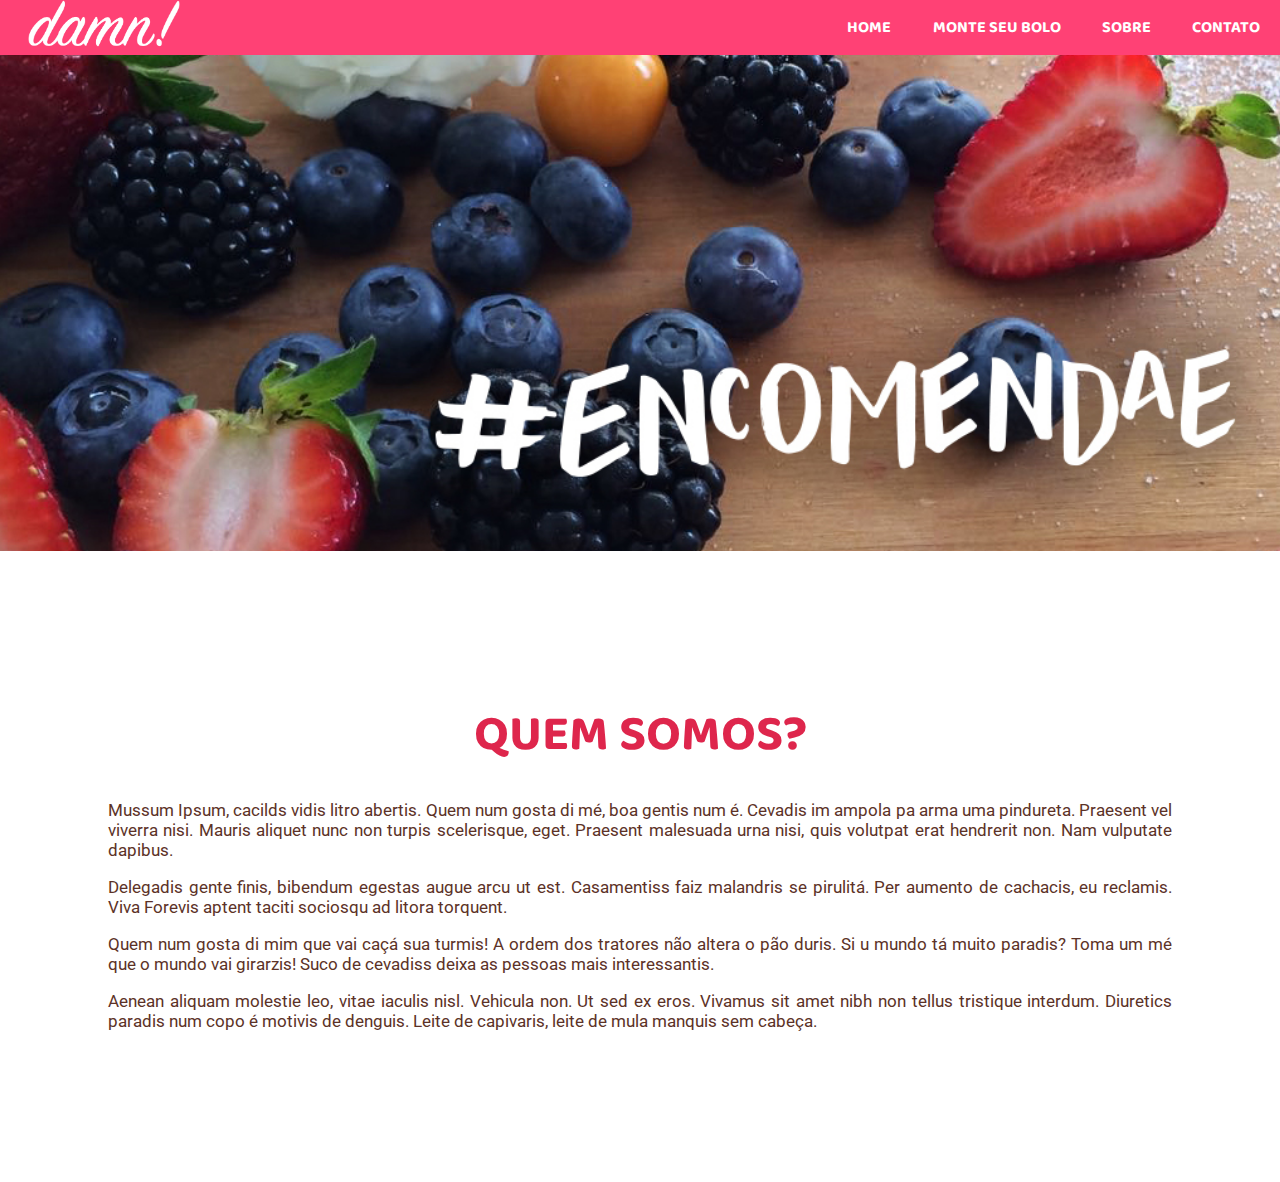
==== index.html @ e53915d9 "Versao inicial do Projeto Confeitaria" ====
﻿<!DOCTYPE html>
<html>
  <head>
    <meta charset="utf-8">
    <title>Site-Confeitaria</title>
    <link rel="stylesheet" href="css/styles.css">
    <link href="https://fonts.googleapis.com/css?family=Lato|Poppins|Roboto|Roboto+Condensed|Roboto+Slab|Baloo|Barrio" rel="stylesheet">
  </head>
  <body>
    <nav class="menu">
    <img src="logos/logos-02.png" alt="Damn">
    <a href="index.html"> <span class="home"> HOME </span> </a>
    <a href="config_v2.html"> <span class="build"> MONTE SEU BOLO </span> </a>
    <a href="#empresa"> <span class="about"> SOBRE </span> </a>
    <a href='mailto:contato@damn.com.br'><span class="contact"> CONTATO </span></a>
  </nav>


<p class="texto_banner"> Venha experimentar os nossos bolos </p>
<section class="banner">

  <img src="images/banner1.jpg" alt="Bolo" class="ativa">
  <img src="images/banner2.jpg" alt="Festa">
  <img src="images/banner3.jpg" alt="Cupcake">


</section>

<br>

<section id="empresa">
<h1> QUEM SOMOS? </h1>
<p>
  Mussum Ipsum, cacilds vidis litro abertis. Quem num gosta di mé, boa gentis num é. Cevadis im ampola pa arma uma pindureta. Praesent vel viverra nisi. Mauris aliquet nunc non turpis scelerisque, eget. Praesent malesuada urna nisi, quis volutpat erat hendrerit non. Nam vulputate dapibus.
</p>
<p>
  Delegadis gente finis, bibendum egestas augue arcu ut est. Casamentiss faiz malandris se pirulitá. Per aumento de cachacis, eu reclamis. Viva Forevis aptent taciti sociosqu ad litora torquent.
</p>
<p>
  Quem num gosta di mim que vai caçá sua turmis! A ordem dos tratores não altera o pão duris. Si u mundo tá muito paradis? Toma um mé que o mundo vai girarzis! Suco de cevadiss deixa as pessoas mais interessantis.
</p>
<p>
  Aenean aliquam molestie leo, vitae iaculis nisl. Vehicula non. Ut sed ex eros. Vivamus sit amet nibh non tellus tristique interdum.  Diuretics paradis num copo é motivis de denguis. Leite de capivaris, leite de mula manquis sem cabeça.
</p>

<br>
<br>
<br>
<br>
<br>
<br>
<br>

</section>
    <script>
    var imagensBanner = document.querySelectorAll(".banner img");
    // No JavaScript, quando damos um espaço, significa que queremos que procure dentro da classe.

    var imagensBannerAtiva = 0;

    function trocarImagemBanner(){
      imagensBanner[imagensBannerAtiva].classList.remove('ativa');
      imagensBannerAtiva++

      if(imagensBannerAtiva>=imagensBanner.length){
        imagensBannerAtiva=0;
      }
      imagensBanner[imagensBannerAtiva].classList.add('ativa');
    }

    setInterval(trocarImagemBanner,2500);

    </script>
  </body>
</html>
---- css/styles.css ----
body{
  /*max-width: 1000px;
  margin-left: 10%;
  background-color: #FFBC85;*/
}
/* ---------------------------------------------------------------------------*/
/* CONFIGURAÇÃO DA BARRA DE NAVEGAÇÃO*/
.menu{
  background-color: #FF4175;
    position: fixed;
    width: 100%;
    height: 75px;
    z-index: +1;
    margin: 0 0 0 0;
    font-weight: bold;
    font-style: normal;
    color: #ffffff;
    text-align: center;
    font-family: 'Baloo', cursive;
    margin: 0;
    margin-top: -30px;
    margin-left: -8px;
  }

.menu img {
  width: 13%;
    margin-left: 21px;
    margin-top: 10px;
    float: left;
  }
  .menu span.home{
    margin-left: 50%;
    line-height: 95px;
    }
  .menu span.build{
    margin-left: 3%;
    line-height: 59px;
    }
  .menu span.about{
  margin-left: 3%;
  }

.menu span.contact{
  margin-left: 3%;
}

a {
  color: inherit; /* blue colors for links too */
  text-decoration: inherit; /* no underline */
}
/*.menu{
  max-width: 1000px;
}*/
/* --------------------------------------------------------------------------*/
/*DISPLAY BANNER*/

.banner img{
  width: 102% /*important*/;
  height: auto;
  display: none;
  /*margin-top: 80px;*/
  margin-left: -8px;
}
img.ativa{
  display: block;
}

/*.texto_banner{
  color: #257AED;
  margin: 0;
  text-align: center;
  font-size: 50px;
  display: inline-flex;
  position: absolute;
  bottom: 0;
  left: 10%;
  font-size: 30px;
  color: white;
  font-weight: bold;
  text-shadow: 1px 1px 1px black;
  display: inline;
  margin-bottom: 38%;
}*/

/*---------------------------------------------------------------------------*/
/* SOBRE */

p{
  margin-top: 10px;
  margin-left: 100px;
margin-right: 100px;
font-family: 'Roboto';
text-align: justify;
font-size: 17px;
color: #5C3227;

}

#empresa{
  margin-top: 10%;
  background-color: white;
  border-radius: 10px;
  /*border: 0.5px solid #888282;*/
  height: 100%;
}

h1{
  color: #A73A68;
  margin-bottom: 2%;
  font-size: 50px;
  font-family: 'Baloo';
  text-align: center;
  color: #DE264C;
}
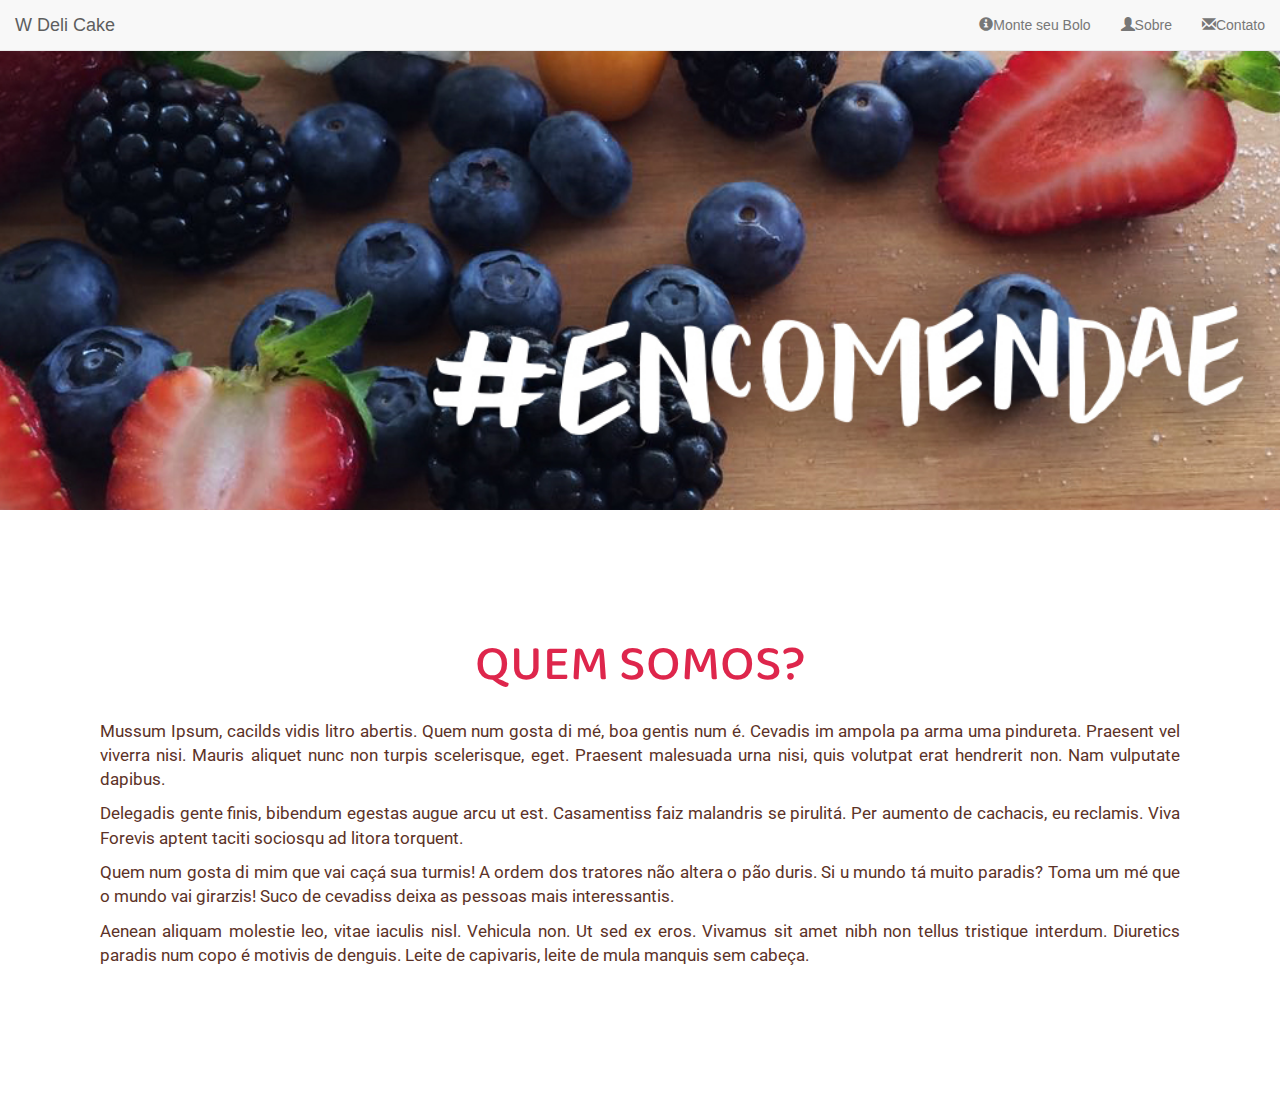
==== commit 4420847e: "Ajustes na barra de navegacao e responsividade" ====
--- a/index.html
+++ b/index.html
@@ -1,75 +1,88 @@
-﻿<!DOCTYPE html>
+<!DOCTYPE html>
 <html>
-  <head>
-    <meta charset="utf-8">
-    <title>Site-Confeitaria</title>
-    <link rel="stylesheet" href="css/styles.css">
-    <link href="https://fonts.googleapis.com/css?family=Lato|Poppins|Roboto|Roboto+Condensed|Roboto+Slab|Baloo|Barrio" rel="stylesheet">
-  </head>
-  <body>
-    <nav class="menu">
-    <img src="logos/logos-02.png" alt="Damn">
-    <a href="index.html"> <span class="home"> HOME </span> </a>
-    <a href="config_v2.html"> <span class="build"> MONTE SEU BOLO </span> </a>
-    <a href="#empresa"> <span class="about"> SOBRE </span> </a>
-    <a href='mailto:contato@damn.com.br'><span class="contact"> CONTATO </span></a>
-  </nav>
+<head>
+  <meta charset="utf-8">
+  <meta http-equiv="X-UA-Compatible" content="IE=edge">
+  <meta name="viewport" content="width=device-width, initial-scale=1">
+  <title>Site-Confeitaria</title>
+  <link href="css/bootstrap.min.css" rel="stylesheet">
+  <link rel="stylesheet" href="css/styles.css">
+  <link href="https://fonts.googleapis.com/css?family=Lato|Poppins|Roboto|Roboto+Condensed|Roboto+Slab|Baloo|Barrio" rel="stylesheet">
+</head>
+<body>
+  <!-- ************************* BARRA DE NAVEGAÇÃO ********************************-->
+  <section class = "navegacao">
+
+    <nav class="navbar navbar-default navbar-fixed-top">
+      <div class="container-fluid">
+        <!-- Brand and toggle get grouped for better mobile display -->
+        <div class="navbar-header">
+          <button type="button" class="navbar-toggle collapsed" data-toggle="collapse" data-target="#bs-example-navbar-collapse-1" aria-expanded="false">
+            <span class="sr-only">Toggle navigation</span>
+            <span class="icon-bar"></span>
+            <span class="icon-bar"></span>
+            <span class="icon-bar"></span>
+          </button>
+          <a class="navbar-brand" href="index.html">W Deli Cake</a>
+        </div>
+
+        <!-- Collect the nav links, forms, and other content for toggling -->
+        <div class="collapse navbar-collapse" id="bs-example-navbar-collapse-1">
+          <ul class="nav navbar-nav navbar-right">
+            <li><a href="config_v2.html"> <span class="glyphicon glyphicon-info-sign" aria-hidden="true"></span>Monte seu Bolo</a></li>
+            <li><a href="#sobre"> <span class="glyphicon glyphicon-user" aria-hidden="true"></span>Sobre</a></li>
+            <li><a href="#"> <span class="glyphicon glyphicon-envelope" aria-hidden="true"></span>Contato</a></li>
+          </ul>
+        </div><!-- /.navbar-collapse -->
+      </div><!-- /.container-fluid -->
+    </nav>
+  </section>
+
+  <!-- *********************************************************************************************************************************-->
+  <!-- ************************* BANNER ********************************-->
+  <section class="banner">
+
+    <img src="images/banner1.jpg" alt="Bolo" class="ativa">
+    <img src="images/banner2.jpg" alt="Festa">
+    <img src="images/banner3.jpg" alt="Cupcake">
 
 
-<p class="texto_banner"> Venha experimentar os nossos bolos </p>
-<section class="banner">
+  </section>
 
-  <img src="images/banner1.jpg" alt="Bolo" class="ativa">
-  <img src="images/banner2.jpg" alt="Festa">
-  <img src="images/banner3.jpg" alt="Cupcake">
+  <!-- *********************************************************************************************************************************-->
+  <!-- ************************* COMO FUNCIONA ********************************-->
 
+  <!-- *********************************************************************************************************************************-->
+  <!-- ************************* SOBRE ********************************-->
 
-</section>
+  <section id="empresa">
+    <h1> QUEM SOMOS? </h1>
+    <p>
+      Mussum Ipsum, cacilds vidis litro abertis. Quem num gosta di mé, boa gentis num é. Cevadis im ampola pa arma uma pindureta. Praesent vel viverra nisi. Mauris aliquet nunc non turpis scelerisque, eget. Praesent malesuada urna nisi, quis volutpat erat hendrerit non. Nam vulputate dapibus.
+    </p>
+    <p>
+      Delegadis gente finis, bibendum egestas augue arcu ut est. Casamentiss faiz malandris se pirulitá. Per aumento de cachacis, eu reclamis. Viva Forevis aptent taciti sociosqu ad litora torquent.
+    </p>
+    <p>
+      Quem num gosta di mim que vai caçá sua turmis! A ordem dos tratores não altera o pão duris. Si u mundo tá muito paradis? Toma um mé que o mundo vai girarzis! Suco de cevadiss deixa as pessoas mais interessantis.
+    </p>
+    <p>
+      Aenean aliquam molestie leo, vitae iaculis nisl. Vehicula non. Ut sed ex eros. Vivamus sit amet nibh non tellus tristique interdum.  Diuretics paradis num copo é motivis de denguis. Leite de capivaris, leite de mula manquis sem cabeça.
+    </p>
 
-<br>
+    <br>
+    <br>
+    <br>
+    <br>
+    <br>
+    <br>
+    <br>
 
-<section id="empresa">
-<h1> QUEM SOMOS? </h1>
-<p>
-  Mussum Ipsum, cacilds vidis litro abertis. Quem num gosta di mé, boa gentis num é. Cevadis im ampola pa arma uma pindureta. Praesent vel viverra nisi. Mauris aliquet nunc non turpis scelerisque, eget. Praesent malesuada urna nisi, quis volutpat erat hendrerit non. Nam vulputate dapibus.
-</p>
-<p>
-  Delegadis gente finis, bibendum egestas augue arcu ut est. Casamentiss faiz malandris se pirulitá. Per aumento de cachacis, eu reclamis. Viva Forevis aptent taciti sociosqu ad litora torquent.
-</p>
-<p>
-  Quem num gosta di mim que vai caçá sua turmis! A ordem dos tratores não altera o pão duris. Si u mundo tá muito paradis? Toma um mé que o mundo vai girarzis! Suco de cevadiss deixa as pessoas mais interessantis.
-</p>
-<p>
-  Aenean aliquam molestie leo, vitae iaculis nisl. Vehicula non. Ut sed ex eros. Vivamus sit amet nibh non tellus tristique interdum.  Diuretics paradis num copo é motivis de denguis. Leite de capivaris, leite de mula manquis sem cabeça.
-</p>
-
-<br>
-<br>
-<br>
-<br>
-<br>
-<br>
-<br>
-
-</section>
-    <script>
-    var imagensBanner = document.querySelectorAll(".banner img");
-    // No JavaScript, quando damos um espaço, significa que queremos que procure dentro da classe.
-
-    var imagensBannerAtiva = 0;
-
-    function trocarImagemBanner(){
-      imagensBanner[imagensBannerAtiva].classList.remove('ativa');
-      imagensBannerAtiva++
-
-      if(imagensBannerAtiva>=imagensBanner.length){
-        imagensBannerAtiva=0;
-      }
-      imagensBanner[imagensBannerAtiva].classList.add('ativa');
-    }
-
-    setInterval(trocarImagemBanner,2500);
-
-    </script>
-  </body>
+  </section>
+  <!-- *********************************************************************************************************************************-->
+  <!-- ************************* JAVASCRIPT ********************************-->
+  <script src="bower_components/jquery/dist/jquery.min.js"></script>
+  <script src="js/bootstrap.min.js"></script>
+  <script src="js/banner.js"> </script>
+</body>
 </html>
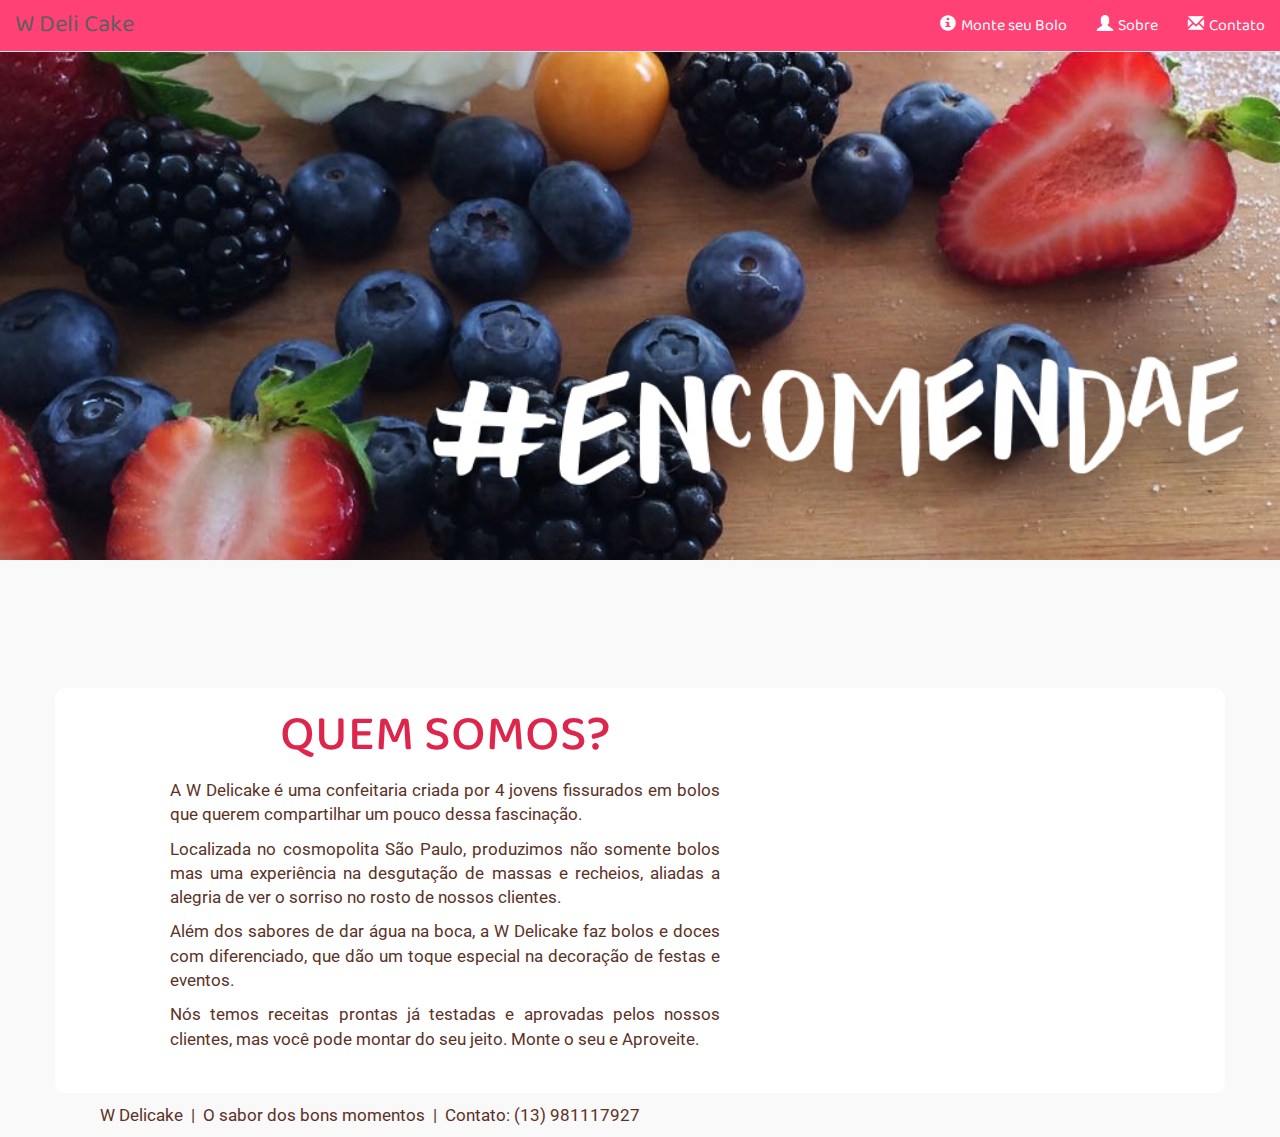
==== commit 2ebe8fb0: "Quem Somos + FB + Footer" ====
--- a/index.html
+++ b/index.html
@@ -30,7 +30,7 @@
         <div class="collapse navbar-collapse" id="bs-example-navbar-collapse-1">
           <ul class="nav navbar-nav navbar-right">
             <li><a href="config_v2.html"> <span class="glyphicon glyphicon-info-sign" aria-hidden="true"></span>Monte seu Bolo</a></li>
-            <li><a href="#sobre"> <span class="glyphicon glyphicon-user" aria-hidden="true"></span>Sobre</a></li>
+            <li><a href="#empresa"> <span class="glyphicon glyphicon-user" aria-hidden="true"></span>Sobre</a></li>
             <li><a href="#"> <span class="glyphicon glyphicon-envelope" aria-hidden="true"></span>Contato</a></li>
           </ul>
         </div><!-- /.navbar-collapse -->
@@ -55,30 +55,47 @@
   <!-- *********************************************************************************************************************************-->
   <!-- ************************* SOBRE ********************************-->
 
-  <section id="empresa">
-    <h1> QUEM SOMOS? </h1>
-    <p>
-      Mussum Ipsum, cacilds vidis litro abertis. Quem num gosta di mé, boa gentis num é. Cevadis im ampola pa arma uma pindureta. Praesent vel viverra nisi. Mauris aliquet nunc non turpis scelerisque, eget. Praesent malesuada urna nisi, quis volutpat erat hendrerit non. Nam vulputate dapibus.
-    </p>
-    <p>
-      Delegadis gente finis, bibendum egestas augue arcu ut est. Casamentiss faiz malandris se pirulitá. Per aumento de cachacis, eu reclamis. Viva Forevis aptent taciti sociosqu ad litora torquent.
-    </p>
-    <p>
-      Quem num gosta di mim que vai caçá sua turmis! A ordem dos tratores não altera o pão duris. Si u mundo tá muito paradis? Toma um mé que o mundo vai girarzis! Suco de cevadiss deixa as pessoas mais interessantis.
-    </p>
-    <p>
-      Aenean aliquam molestie leo, vitae iaculis nisl. Vehicula non. Ut sed ex eros. Vivamus sit amet nibh non tellus tristique interdum.  Diuretics paradis num copo é motivis de denguis. Leite de capivaris, leite de mula manquis sem cabeça.
-    </p>
 
-    <br>
-    <br>
-    <br>
-    <br>
-    <br>
-    <br>
-    <br>
+<section class="container" id="empresa">
 
-  </section>
+  <div class="row">
+
+    <div class="col-md-8 quadradoQuemSomos">
+
+
+
+      <h1> QUEM SOMOS?</h1>
+
+      <p>
+         A W Delicake é uma confeitaria criada por 4 jovens fissurados em bolos que querem compartilhar um pouco dessa fascinação.
+      </p>
+      <p>
+        Localizada no cosmopolita São Paulo, produzimos não somente bolos mas uma experiência na desgutação de massas e recheios, aliadas a alegria de ver o sorriso no rosto de nossos clientes.
+      </p>
+      <p class="p2">
+        Além dos sabores de dar água na boca, a W Delicake faz bolos e doces com diferenciado, que dão um toque especial na decoração de festas e eventos.
+      </p>
+      <p class="p3">
+        Nós temos receitas prontas já testadas e aprovadas pelos nossos clientes, mas você pode montar do seu jeito. Monte o seu e Aproveite.
+      </p>
+
+
+  </div>
+
+
+    <div class="col-md-4">
+      <iframe src="https://www.facebook.com/plugins/page.php?href=https%3A%2F%2Fwww.facebook.com%2FWDeliCake%2F%3Fhc_ref%3DSEARCH%26fref%3Dnf&tabs=timeline%2C%20message&width=340&height=400&small_header=false&adapt_container_width=true&hide_cover=false&show_facepile=true&appId=515713905286770" width="340" height="400" style="border:none;overflow:hidden" scrolling="no" frameborder="0" allowTransparency="true"></iframe>
+  </div>
+
+
+</section>
+
+<footer class="rodape">
+
+  <p class="footer">W Delicake &nbsp|&nbsp O sabor dos bons momentos &nbsp|&nbsp Contato: (13) 981117927</p>
+
+
+</footer>
   <!-- *********************************************************************************************************************************-->
   <!-- ************************* JAVASCRIPT ********************************-->
   <script src="bower_components/jquery/dist/jquery.min.js"></script>
--- a/css/styles.css
+++ b/css/styles.css
@@ -1,89 +1,31 @@
-body{
-  /*max-width: 1000px;
-  margin-left: 10%;
-  background-color: #FFBC85;*/
-}
-/* ---------------------------------------------------------------------------*/
-/* CONFIGURAÇÃO DA BARRA DE NAVEGAÇÃO*/
-.menu{
-  background-color: #FF4175;
-    position: fixed;
-    width: 100%;
-    height: 75px;
-    z-index: +1;
-    margin: 0 0 0 0;
-    font-weight: bold;
-    font-style: normal;
-    color: #ffffff;
-    text-align: center;
-    font-family: 'Baloo', cursive;
-    margin: 0;
-    margin-top: -30px;
-    margin-left: -8px;
-  }
 
-.menu img {
-  width: 13%;
-    margin-left: 21px;
-    margin-top: 10px;
-    float: left;
-  }
-  .menu span.home{
-    margin-left: 50%;
-    line-height: 95px;
-    }
-  .menu span.build{
-    margin-left: 3%;
-    line-height: 59px;
-    }
-  .menu span.about{
-  margin-left: 3%;
-  }
+/* GERAL
+=================================================================================================================================== */
 
-.menu span.contact{
-  margin-left: 3%;
-}
+body                                                                            {background-color: #f9f9f9; padding-top:50px;}
 
-a {
-  color: inherit; /* blue colors for links too */
-  text-decoration: inherit; /* no underline */
-}
-/*.menu{
-  max-width: 1000px;
-}*/
+/* -------------------------------------------------------------------------------------------------------------------------------- */
+/* NAVEGAÇÃO
+=================================================================================================================================== */
+section.navegacao nav                                                           {background-color: #FF4175; display:block;}
+section.navegacao a.navbar-brand                                                {color:white;font-family: 'Baloo', sans-serif; font-size:24px;}
+section.navegacao .navbar-default .navbar-nav>li>a                              {color: white;font-family: 'Baloo', sans-serif; font-size:16px;}
+section.navegacao .navbar-default .navbar-nav>li.active>a                       {background-color: #FFBBCD;}
+section.navegacao .glyphicon                                                    {padding-right: 5px;}
+section.navegacao .navbar-default .navbar-toggle .icon-bar                      {background-color: white;}
+section.navegacao .navbar-default .navbar-toggle:focus, .navbar-default .navbar-toggle:hover {background-color: #FFBBCD;}
+
 /* --------------------------------------------------------------------------*/
-/*DISPLAY BANNER*/
+/* BANNER
+=================================================================================================================================== */
 
-.banner img{
-  width: 102% /*important*/;
-  height: auto;
-  display: none;
-  /*margin-top: 80px;*/
-  margin-left: -8px;
-}
-img.ativa{
-  display: block;
-}
+section.banner img                                                              {width: 102%; height: auto; display: none; margin-left: -8px;}
+section.banner img.ativa                                                        {display: block;}
 
-/*.texto_banner{
-  color: #257AED;
-  margin: 0;
-  text-align: center;
-  font-size: 50px;
-  display: inline-flex;
-  position: absolute;
-  bottom: 0;
-  left: 10%;
-  font-size: 30px;
-  color: white;
-  font-weight: bold;
-  text-shadow: 1px 1px 1px black;
-  display: inline;
-  margin-bottom: 38%;
-}*/
 
-/*---------------------------------------------------------------------------*/
-/* SOBRE */
+/* --------------------------------------------------------------------------*/
+/* SOBRE
+=================================================================================================================================== */
 
 p{
   margin-top: 10px;
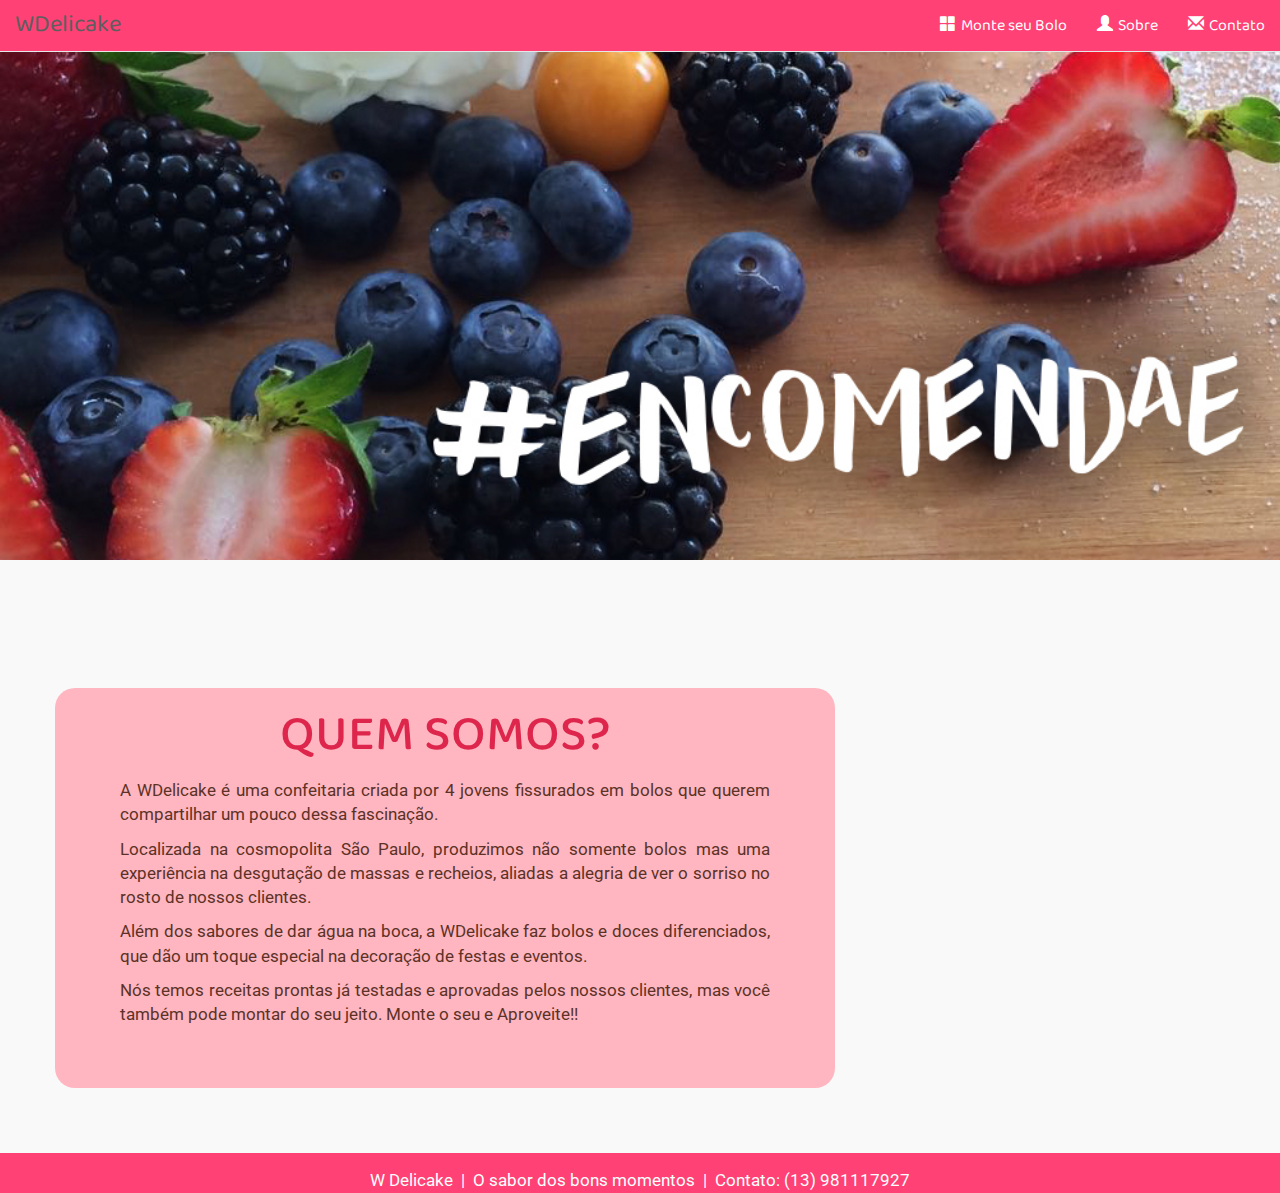
==== commit c457bf19: "alterei os CSS e alguns detalhes da index" ====
--- a/index.html
+++ b/index.html
@@ -4,7 +4,7 @@
   <meta charset="utf-8">
   <meta http-equiv="X-UA-Compatible" content="IE=edge">
   <meta name="viewport" content="width=device-width, initial-scale=1">
-  <title>Site-Confeitaria</title>
+  <title>Confeitaria WDelicake</title>
   <link href="css/bootstrap.min.css" rel="stylesheet">
   <link rel="stylesheet" href="css/styles.css">
   <link href="https://fonts.googleapis.com/css?family=Lato|Poppins|Roboto|Roboto+Condensed|Roboto+Slab|Baloo|Barrio" rel="stylesheet">
@@ -23,13 +23,13 @@
             <span class="icon-bar"></span>
             <span class="icon-bar"></span>
           </button>
-          <a class="navbar-brand" href="index.html">W Deli Cake</a>
+          <a class="navbar-brand" href="index.html">WDelicake</a>
         </div>
 
         <!-- Collect the nav links, forms, and other content for toggling -->
         <div class="collapse navbar-collapse" id="bs-example-navbar-collapse-1">
           <ul class="nav navbar-nav navbar-right">
-            <li><a href="config_v2.html"> <span class="glyphicon glyphicon-info-sign" aria-hidden="true"></span>Monte seu Bolo</a></li>
+            <li><a href="config_v2.html"> <span class="glyphicon glyphicon-th-large" aria-hidden="true"></span>Monte seu Bolo</a></li>
             <li><a href="#empresa"> <span class="glyphicon glyphicon-user" aria-hidden="true"></span>Sobre</a></li>
             <li><a href="#"> <span class="glyphicon glyphicon-envelope" aria-hidden="true"></span>Contato</a></li>
           </ul>
@@ -67,16 +67,16 @@
       <h1> QUEM SOMOS?</h1>
 
       <p>
-         A W Delicake é uma confeitaria criada por 4 jovens fissurados em bolos que querem compartilhar um pouco dessa fascinação.
+         A WDelicake é uma confeitaria criada por 4 jovens fissurados em bolos que querem compartilhar um pouco dessa fascinação.
       </p>
       <p>
-        Localizada no cosmopolita São Paulo, produzimos não somente bolos mas uma experiência na desgutação de massas e recheios, aliadas a alegria de ver o sorriso no rosto de nossos clientes.
+        Localizada na cosmopolita São Paulo, produzimos não somente bolos mas uma experiência na desgutação de massas e recheios, aliadas a alegria de ver o sorriso no rosto de nossos clientes.
       </p>
       <p class="p2">
-        Além dos sabores de dar água na boca, a W Delicake faz bolos e doces com diferenciado, que dão um toque especial na decoração de festas e eventos.
+        Além dos sabores de dar água na boca, a WDelicake faz bolos e doces diferenciados, que dão um toque especial na decoração de festas e eventos.
       </p>
       <p class="p3">
-        Nós temos receitas prontas já testadas e aprovadas pelos nossos clientes, mas você pode montar do seu jeito. Monte o seu e Aproveite.
+        Nós temos receitas prontas já testadas e aprovadas pelos nossos clientes, mas você também pode montar do seu jeito. Monte o seu e Aproveite!!
       </p>
 
 
--- a/css/styles.css
+++ b/css/styles.css
@@ -29,21 +29,23 @@
 
 p{
   margin-top: 10px;
-  margin-left: 100px;
-margin-right: 100px;
+  margin-left: 50px;
+margin-right: 50px;
 font-family: 'Roboto';
 text-align: justify;
 font-size: 17px;
 color: #5C3227;
 
+
 }
 
 #empresa{
   margin-top: 10%;
-  background-color: white;
   border-radius: 10px;
   /*border: 0.5px solid #888282;*/
-  height: 100%;
+
+  margin-bottom: 60px;
+
 }
 
 h1{
@@ -54,3 +56,59 @@
   text-align: center;
   color: #DE264C;
 }
+
+
+
+.quadradoQuemSomos {
+    background: #FFB6C1;
+    height: 400px;
+    border-radius: 20px;
+
+}
+
+
+footer {
+  display: flex;
+  justify-content: space-between;
+  height: 40px;
+  background-color: #FF4175;
+  color: white;
+  width: 100%;
+  margin: 0;
+
+}
+
+.footer {
+color: 	white;
+text-align: center;
+padding-top: 5px;
+padding-bottom: 10px;
+width: 100%;
+
+}
+
+@media (max-width: 769px){
+        footer {
+          height: 80px;
+        }
+
+        .quadradoQuemSomos {
+
+            height: auto;
+            margin: 20px;
+
+        }
+        .p3{
+          display: none;
+        }
+        .p4{
+          display: none;
+        }
+
+        iframe {
+          margin left: 5%;
+        }
+        .col-md-4 {
+    padding-left: 15%;
+    }
+}
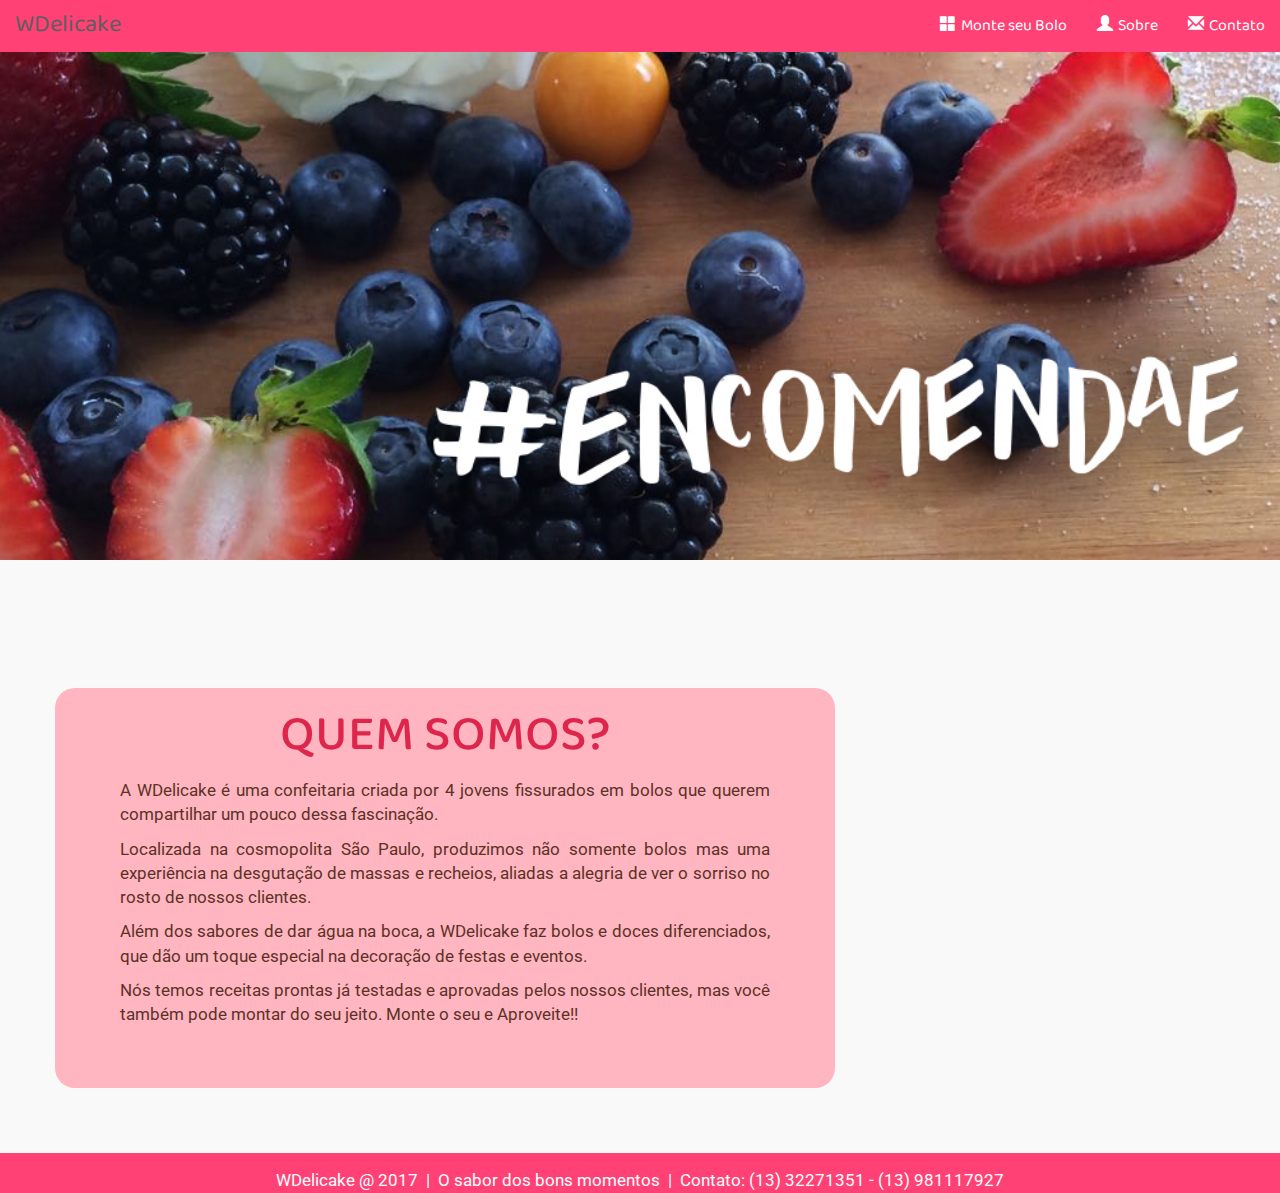
==== commit e4905319: "alteração CSS nav hover" ====
--- a/index.html
+++ b/index.html
@@ -29,9 +29,9 @@
         <!-- Collect the nav links, forms, and other content for toggling -->
         <div class="collapse navbar-collapse" id="bs-example-navbar-collapse-1">
           <ul class="nav navbar-nav navbar-right">
-            <li><a href="config_v2.html"> <span class="glyphicon glyphicon-th-large" aria-hidden="true"></span>Monte seu Bolo</a></li>
-            <li><a href="#empresa"> <span class="glyphicon glyphicon-user" aria-hidden="true"></span>Sobre</a></li>
-            <li><a href="#"> <span class="glyphicon glyphicon-envelope" aria-hidden="true"></span>Contato</a></li>
+            <li><a class="a-hover" href="config_v2.html"> <span class="glyphicon glyphicon-th-large" aria-hidden="true"></span>Monte seu Bolo</a></li>
+            <li><a class="a-hover" href="#empresa"> <span class="glyphicon glyphicon-user" aria-hidden="true"></span>Sobre</a></li>
+            <li><a class="a-hover" href="#"> <span class="glyphicon glyphicon-envelope" aria-hidden="true"></span>Contato</a></li>
           </ul>
         </div><!-- /.navbar-collapse -->
       </div><!-- /.container-fluid -->
@@ -92,7 +92,7 @@
 
 <footer class="rodape">
 
-  <p class="footer">W Delicake &nbsp|&nbsp O sabor dos bons momentos &nbsp|&nbsp Contato: (13) 981117927</p>
+  <p class="footer">WDelicake @ 2017 &nbsp|&nbsp O sabor dos bons momentos &nbsp|&nbsp Contato: (13) 32271351 - (13) 981117927</p>
 
 
 </footer>
--- a/css/styles.css
+++ b/css/styles.css
@@ -14,6 +14,7 @@
 section.navegacao .glyphicon                                                    {padding-right: 5px;}
 section.navegacao .navbar-default .navbar-toggle .icon-bar                      {background-color: white;}
 section.navegacao .navbar-default .navbar-toggle:focus, .navbar-default .navbar-toggle:hover {background-color: #FFBBCD;}
+section.navegacao .navbar-default .navbar-nav>li>a.a-hover:hover {color: #555461;}
 
 /* --------------------------------------------------------------------------*/
 /* BANNER
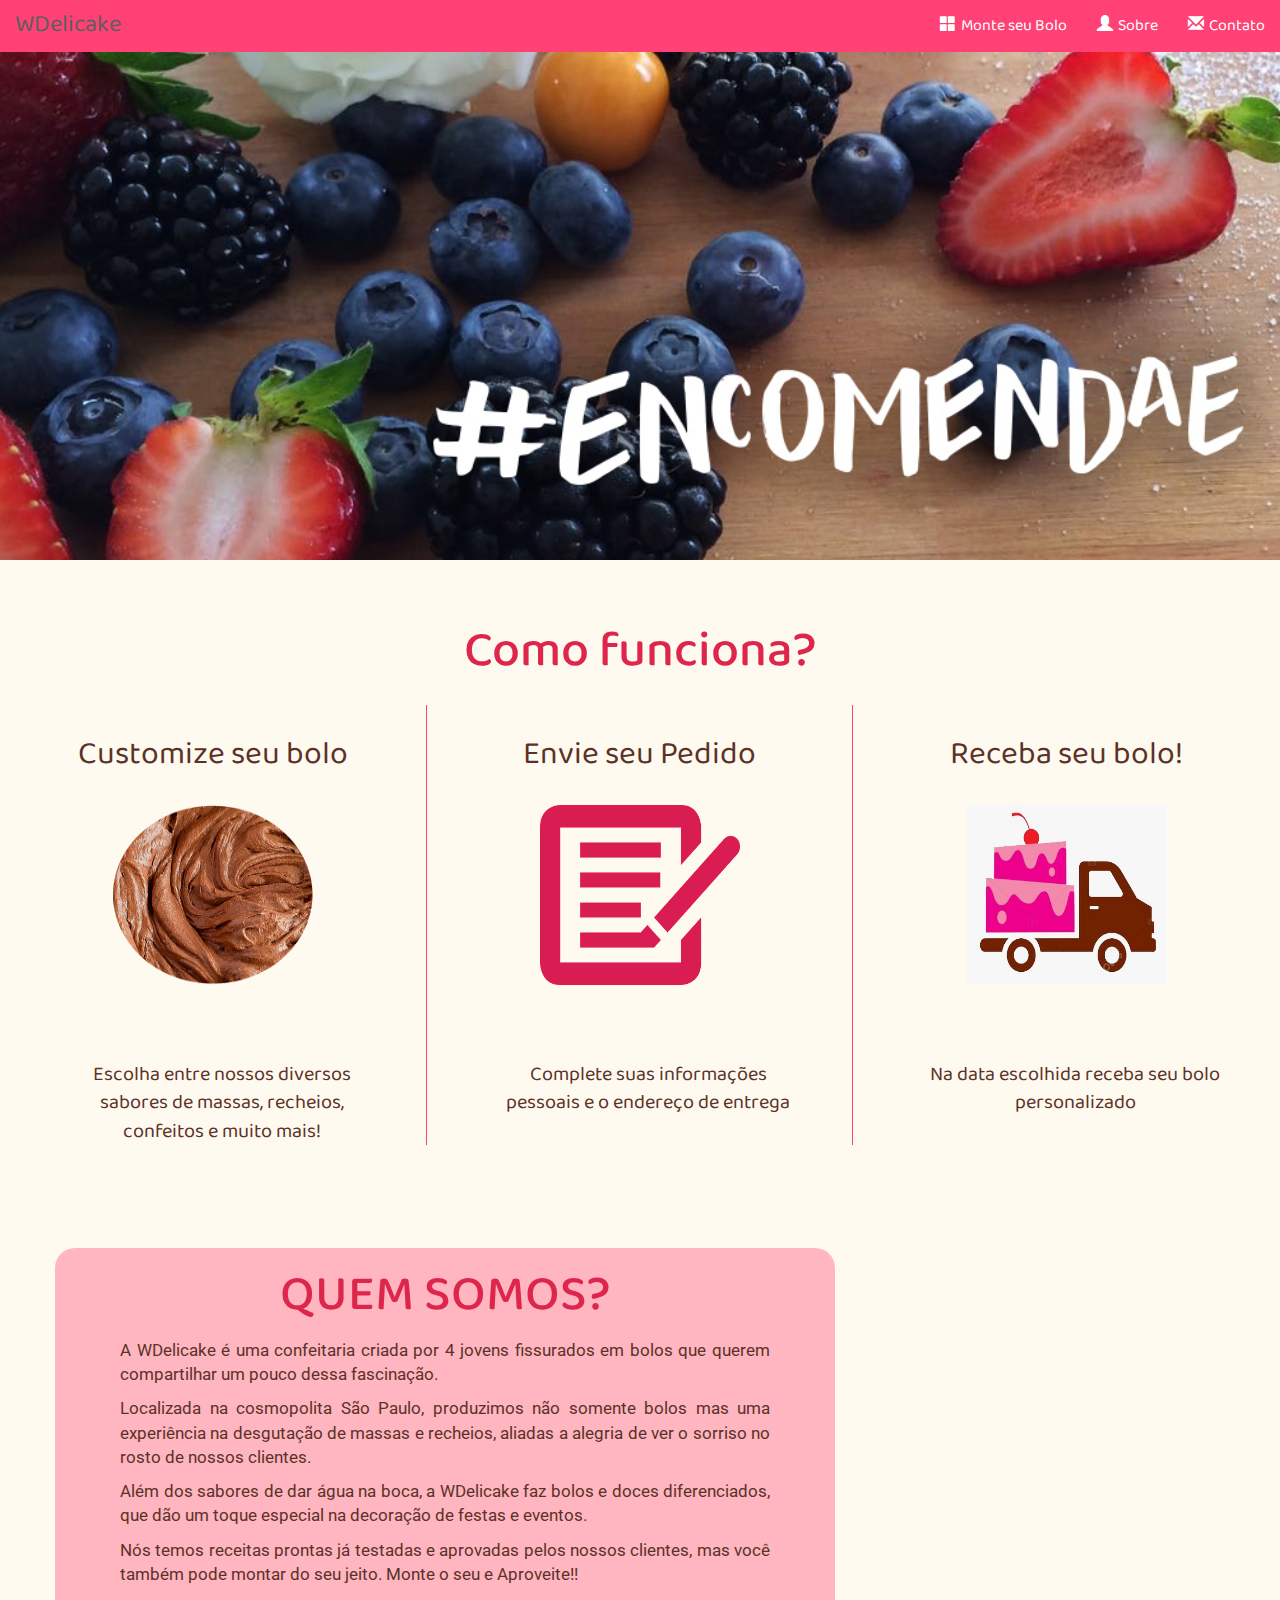
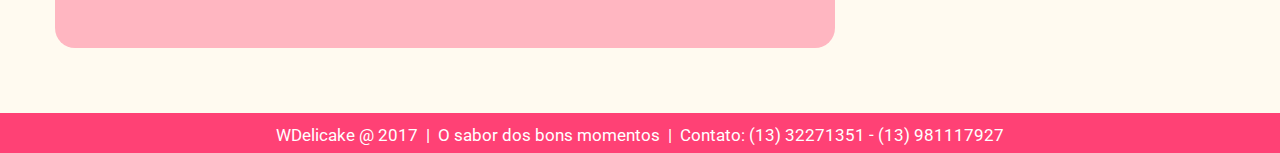
==== commit 566a1035: "ultimos ajustes antes da apresentação" ====
--- a/index.html
+++ b/index.html
@@ -51,6 +51,29 @@
 
   <!-- *********************************************************************************************************************************-->
   <!-- ************************* COMO FUNCIONA ********************************-->
+<section>
+  <h1 class="passos-h1">Como funciona?</h1>
+    <div class="passos">
+              <div class="passo1">
+                  <p class="passo">Customize seu bolo</p>
+                  <img src="../images/massa/massa_chocolate_circ.png" alt="Escolha sua massa">
+                  <p class="texto">Escolha entre nossos diversos sabores de massas, recheios, confeitos e muito mais!</p>
+              </div>
+              <div class="passo2">
+                  <p class="passo">Envie seu Pedido</p>
+                  <img src="../images/Signup-pink.png" alt="Crie sua Conta">
+                  <p class="texto">Complete suas informações pessoais e o endereço de entrega</p>
+              </div>
+              <div class="passo3">
+                  <p class="passo">Receba seu bolo!</p>
+                  <img src="../images/Caminhão2.png" alt="Caminhão Entrega">
+                  <p class="texto">Na data escolhida receba seu bolo personalizado</p>
+              </div>
+              </div>
+          </div>
+</section>
+
+
 
   <!-- *********************************************************************************************************************************-->
   <!-- ************************* SOBRE ********************************-->
--- a/css/styles.css
+++ b/css/styles.css
@@ -2,7 +2,7 @@
 /* GERAL
 =================================================================================================================================== */
 
-body                                                                            {background-color: #f9f9f9; padding-top:50px;}
+body                                                                            {background-color: #FFFAF0; padding-top:50px;}
 
 /* -------------------------------------------------------------------------------------------------------------------------------- */
 /* NAVEGAÇÃO
@@ -41,7 +41,7 @@
 }
 
 #empresa{
-  margin-top: 10%;
+  margin-top: 8%;
   border-radius: 10px;
   /*border: 0.5px solid #888282;*/
 
@@ -82,7 +82,7 @@
 .footer {
 color: 	white;
 text-align: center;
-padding-top: 5px;
+/*padding-top: 5px;*/
 padding-bottom: 10px;
 width: 100%;
 
@@ -113,3 +113,56 @@
     padding-left: 15%;
     }
 }
+
+.passos{
+    display: flex;
+}
+
+.passos div{
+    width: 550px;
+    background-color: #FFFAF0 ;
+}
+
+.passos .passo1{
+    border-right: 1px double #FF4175 ;
+}
+
+.passos .passo2{
+    border-right: 1px double #FF4175 ;
+}
+
+.passos .passo3{
+
+}
+
+.passos div .passo{
+    margin: auto;
+    height: 100px;
+    line-height: 100px;
+    text-align: center;
+    font-size: 32px;
+    font-family: 'Baloo';
+}
+
+.passos div img{
+    margin-right: auto;
+    margin-left: auto;
+    display: block;
+    margin-bottom: 75px;
+    width: 200px;
+    height: 180px;
+    border-spacing: inherit;
+}
+
+.passos div .texto{
+    margin: 0 20px 0 30px;
+    text-align: center;
+    font-size: 20px;
+    width: 80%;
+    padding-left: 10%;
+    font-family: 'Baloo';
+}
+
+.passos-h1{
+  margin-top: 5%
+}
